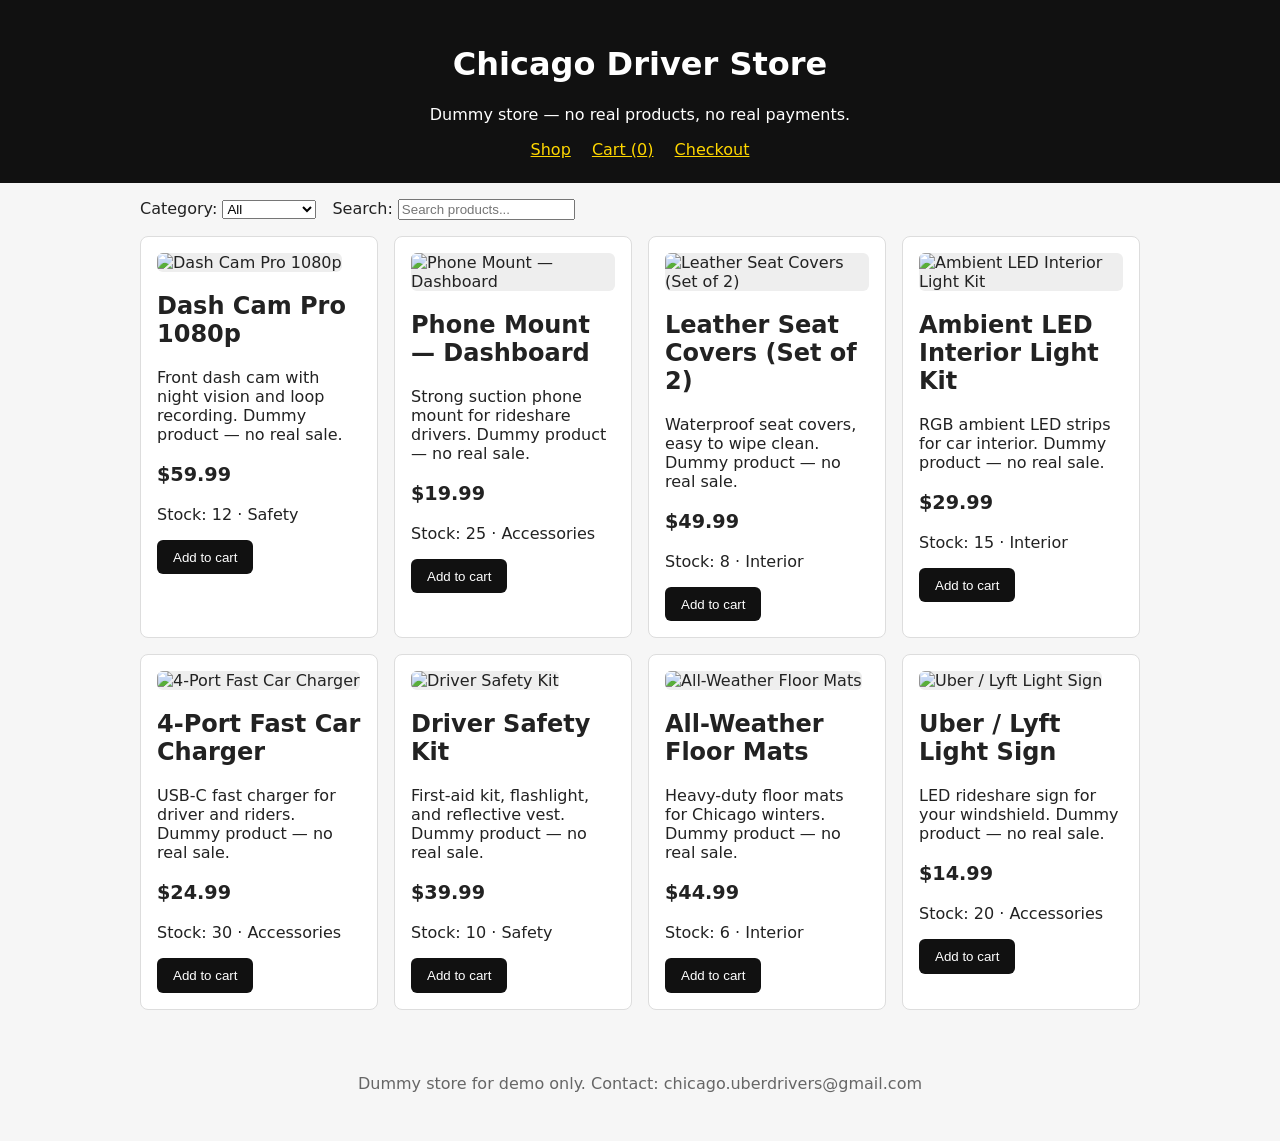
==== index.html @ 42d46aa7 "Add index.html" ====
<!DOCTYPE html>
<html lang="en">
<head>
<meta charset="UTF-8">
<meta name="viewport" content="width=device-width, initial-scale=1.0">
<title>Chicago Driver Store — Dummy Store</title>
<link rel="stylesheet" href="assets/css/styles.css">
</head>
<body>
<header>
  <h1>Chicago Driver Store</h1>
  <p>Dummy store — no real products, no real payments.</p>
  <nav>
    <a href="index.html">Shop</a>
    <a href="cart.html">Cart (<span id="cart-count">0</span>)</a>
    <a href="checkout.html">Checkout</a>
  </nav>
</header>
<main>
  <section class="filters">
    <label>Category:
      <select id="category-filter">
        <option value="all">All</option>
        <option value="Safety">Safety</option>
        <option value="Accessories">Accessories</option>
        <option value="Interior">Interior</option>
      </select>
    </label>
    <label>Search: <input type="search" id="search" placeholder="Search products..."></label>
  </section>
  <section id="products" class="products"></section>
</main>
<footer><p>Dummy store for demo only. Contact: chicago.uberdrivers@gmail.com</p></footer>
<script src="assets/js/app.js"></script>
</body>
</html>
---- assets/css/styles.css ----
body { font-family: system-ui, sans-serif; margin: 0; background: #f6f6f6; color: #222; }
header { background: #111; color: #fff; padding: 1.5rem; text-align: center; }
header a { color: #ffd700; margin: 0 .5rem; }
main { max-width: 1000px; margin: 0 auto; padding: 1rem; }
.filters { display: flex; gap: 1rem; flex-wrap: wrap; margin-bottom: 1rem; }
.products { display: grid; grid-template-columns: repeat(auto-fill, minmax(220px, 1fr)); gap: 1rem; }
.card { background: #fff; border: 1px solid #ddd; border-radius: 8px; padding: 1rem; }
.card img { width: 100%; height: 140px; object-fit: cover; border-radius: 6px; background: #eee; }
.price { font-weight: bold; font-size: 1.2rem; }
button { background: #111; color: #fff; border: 0; padding: .6rem 1rem; border-radius: 6px; cursor: pointer; }
button:hover { background: #333; }
table { width: 100%; border-collapse: collapse; background: #fff; }
td, th { padding: .6rem; border-bottom: 1px solid #ddd; text-align: left; }
footer { text-align: center; padding: 2rem; color: #666; }
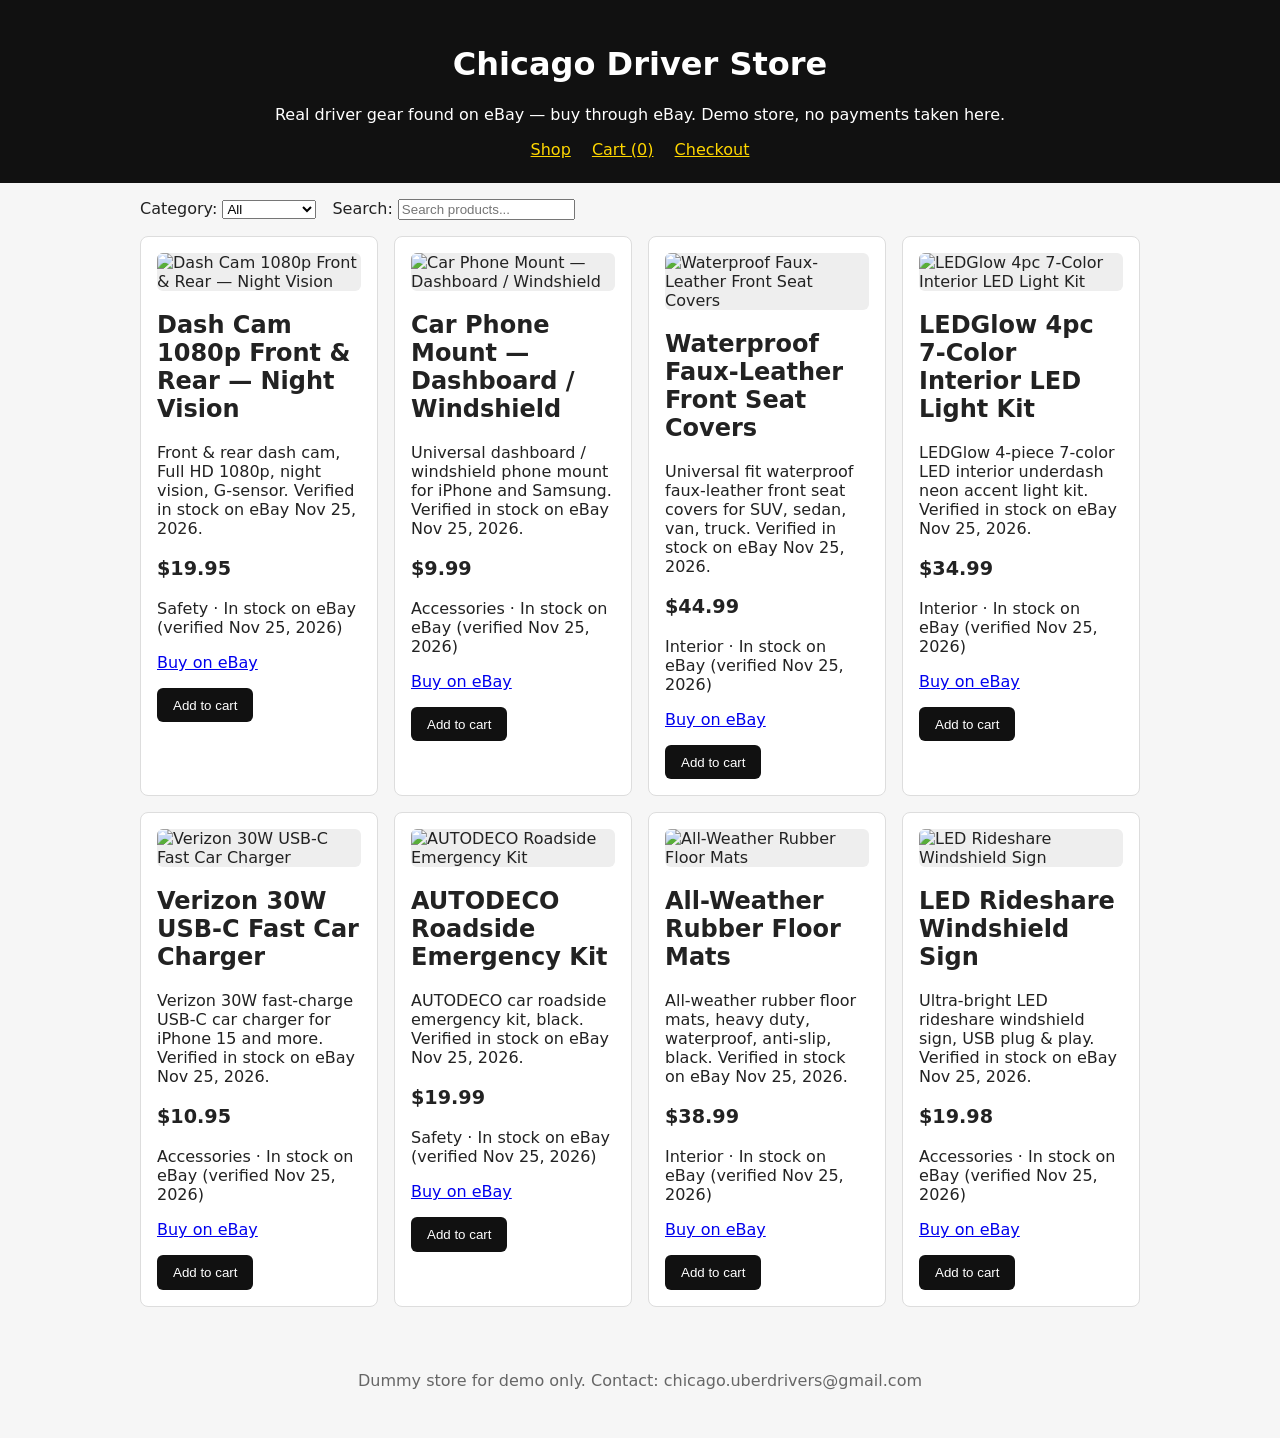
==== commit 7e302d5d: "Update store title and header for real eBay products" ====
--- a/index.html
+++ b/index.html
@@ -3,13 +3,13 @@
 <head>
 <meta charset="UTF-8">
 <meta name="viewport" content="width=device-width, initial-scale=1.0">
-<title>Chicago Driver Store — Dummy Store</title>
+<title>Chicago Driver Store — Real eBay Finds</title>
 <link rel="stylesheet" href="assets/css/styles.css">
 </head>
 <body>
 <header>
   <h1>Chicago Driver Store</h1>
-  <p>Dummy store — no real products, no real payments.</p>
+  <p>Real driver gear found on eBay — buy through eBay. Demo store, no payments taken here.</p>
   <nav>
     <a href="index.html">Shop</a>
     <a href="cart.html">Cart (<span id="cart-count">0</span>)</a>
